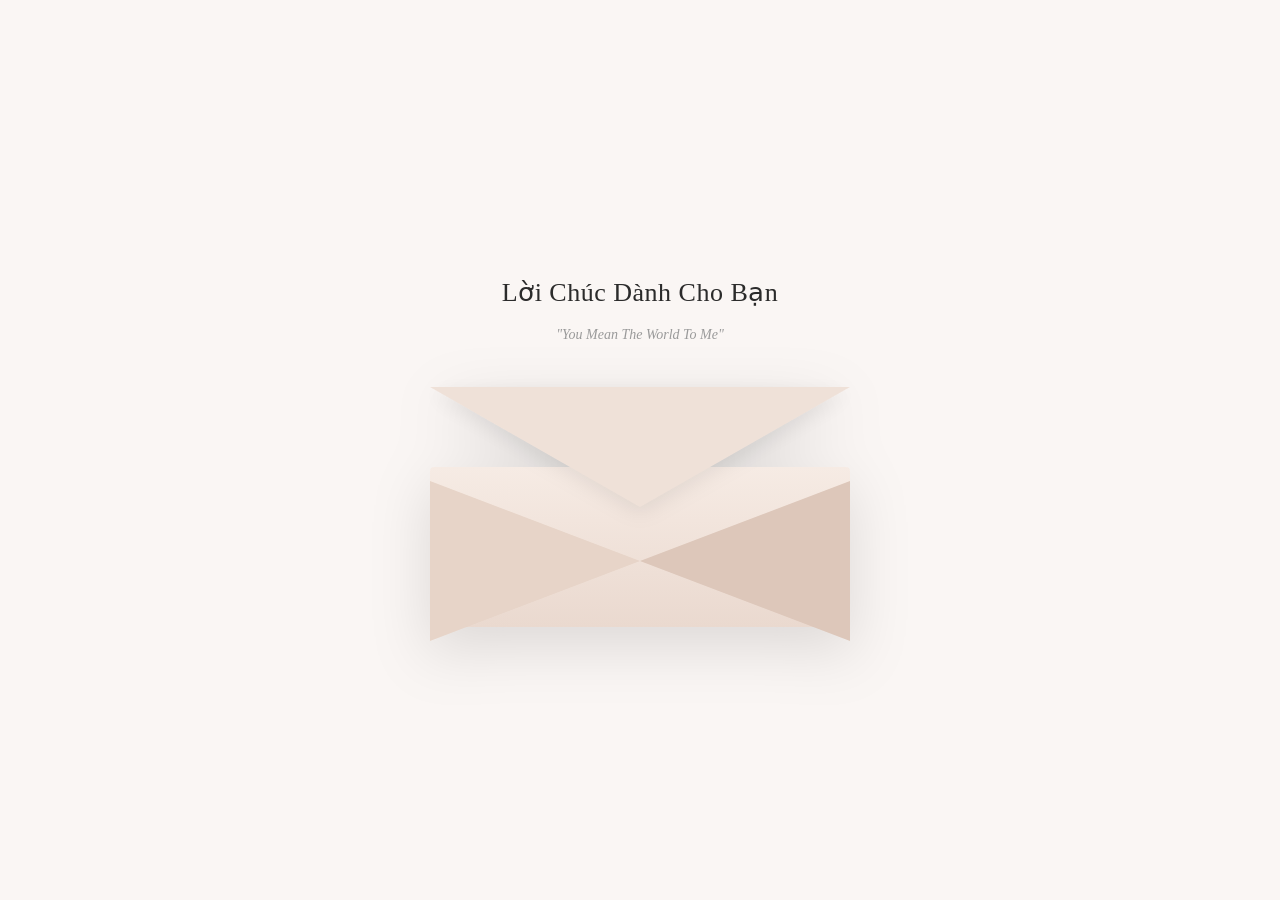
==== wish.html @ 465d6212 "coding" ====
<!-- src/html/index.html -->
<!DOCTYPE html>
<html lang="en">
	<head>
		<meta charset="UTF-8" />
		<meta name="viewport" content="width=device-width, initial-scale=1.0" />
		<title>Document</title>

		<link rel="preconnect" href="https://fonts.googleapis.com" />
		<link rel="preconnect" href="https://fonts.gstatic.com" crossorigin />
		<link href="https://fonts.googleapis.com/css2?family=Montserrat:ital,wght@0,100..900;1,100..900&display=swap" rel="stylesheet" />

		<link rel="stylesheet" href="/assets/css/vendor.css" />
		<!-- Thêm vendor.css -->
		<link rel="stylesheet" href="/assets/css/main.css" />
		<!-- style.css -->
	</head>

	<body>
		<!-- Include header -->
		<header></header>

		<!-- Main content of the page -->
		<main>
			<!-- Main content -->

			<div class="lv_wish_pageWrapper">
				<div class="lv_wish_container">
					<!-- Title -->
					<div class="lv_wish_title">
						<div class="lv_wish_titleMain">Lời Chúc Dành Cho Bạn</div>
						<div class="lv_wish_titleQuote">"You Mean The World To Me"</div>
					</div>

					<!-- Message -->
					<div class="lv_wish_message">
						<!-- Toggle -->
						<input type="checkbox" id="lv_wish_toggle" class="lv_wish_toggle" />

						<!-- Envelope -->
						<label for="lv_wish_toggle" class="lv_wish_envelope">
							<!-- Back -->
							<div class="lv_wish_envelopeBack"></div>

							<!-- Side triangles -->
							<div class="lv_wish_envelopeLeft"></div>
							<div class="lv_wish_envelopeRight"></div>

							<!-- Top flap -->
							<div class="lv_wish_envelopeFlap"></div>

							<!-- Letter -->
							<div class="lv_wish_letter">
								<div class="lv_wish_letterTo">Gửi: My Love</div>

								<div class="lv_wish_letterContent">
									Chúc em một ngày mới thật ngọt ngào, tràn đầy niềm vui<br />
									và hạnh phúc. Luôn yêu em!
								</div>

								<div class="lv_wish_letterSign">— Anh Yêu</div>
							</div>
						</label>
					</div>
				</div>
			</div>
		</main>

		<!-- Include footer -->
		<footer></footer>

		<script src="/assets/js/vendor.js"></script>
		<!-- vendor.js -->
		<script src="/assets/js/main.js"></script>
		<!-- main.js -->
	</body>
</html>
---- assets/css/main.css ----
body {
	line-height: 1.5;
	font-size: 16px;
	font-family: "Montserrat", sans-serif;
	font-size: 400;
	color: #231f20;
}

.lv_pageWrapper_container {
	background-color: #fef6fa;
}

.lv_loveForm_wrapper {
	background-color: #ffffff;
	border-radius: 16px;
	padding: 32px 28px;
	box-shadow: 0 12px 32px rgba(0, 0, 0, 0.08);
	display: grid;
	row-gap: 24px;
}

/* Header */
.lv_loveForm_header {
	text-align: center;
}

/* Intro */
.lv_loveForm_intro {
	text-align: center;
}

.lv_loveForm_introTitle {
	font-size: 24px;
	margin: 0px;
	font-weight: 600;
	color: #231f20;
}

/* Form */
.lv_loveForm_form {
	display: grid;
	row-gap: 18px;
}

.lv_loveForm_fieldGroup {
	display: grid;
	row-gap: 6px;
}

.lv_loveForm_labelReceiver,
.lv_loveForm_labelSender,
.lv_loveForm_labelMessage {
	font-size: 16px;
	color: #231f20;
	font-weight: 500;
}

.lv_loveForm_inputReceiver,
.lv_loveForm_inputSender {
	height: 48px;
	padding: 0 16px;
	font-size: 16px;
	border-radius: 8px;
	border: 2px solid #f9d3e0;
	outline: none !important;
}

.lv_loveForm_inputReceiver:focus,
.lv_loveForm_inputSender:focus,
.lv_loveForm_textareaMessage:focus {
	border: 2px solid #ffe5d6 !important;
}

.lv_loveForm_textareaMessage {
	height: 120px;
	padding: 10px 16px;
	font-size: 16px;
	border-radius: 8px;
	border: 2px solid #f9d3e0;
	resize: none;
	outline: none !important;
}

.lv_loveForm_charCount {
	font-size: 11px;
	color: #aaaaaa;
	text-align: right;
}

/* Button */
.lv_loveForm_submitButton {
	height: 48px;
	border-radius: 24px;
	border: none;
	background-color: #ffe5d6 !important;
	font-size: 16px;
	color: #231f20 !important;
	cursor: pointer;
	font-weight: 500;
	transition: all 0.3s;
}

.lv_loveForm_submitButton:hover {
	background-color: #f9d3e0 !important;
}

.lv_loveForm_header_img {
	width: 100px;
	height: auto;
}

.lv_cardPreview_container {
	display: grid;
	place-items: center;
	border-radius: 16px;
}

.lv_cardPreview_card {
	width: 100%;
	min-height: 420px;
	display: grid;
	place-items: center;
	border-radius: 16px;
	box-shadow: 0px 20px 40px rgba(0, 0, 0, 0.08);
	background: radial-gradient(circle at 50% 50%, rgba(255, 255, 255, 0.35) 0%, rgba(255, 255, 255, 0.2) 45%, rgba(255, 255, 255, 0) 75%), linear-gradient(135deg, #fefcfc 0%, #fcebed 32%, #f7dde5 52%, #fce8dc 72%, #fff6f2 100%);
}

.lv_cardPreview_border {
	width: calc(100% - 40px);
	height: calc(100% - 40px);
	border: 1px solid #e6cfa5;
	display: grid;
	place-items: center;
	border-radius: 16px;
}

.lv_cardPreview_content {
	width: 100%;
	display: grid;
	grid-template-rows: auto auto auto auto;
	justify-items: center;
	row-gap: 16px;
	text-align: center;
	padding: 24px 32px;
}

.lv_cardPreview_title {
	font-size: 26px;
	font-weight: 500;
	color: #231f20;
	margin: 0;
}

.lv_cardPreview_divider {
	width: 36px;
	height: 1px;
	background-color: #e6cfa5;
}

.lv_cardPreview_message {
	font-size: 18px;
	color: #6b7280;
	margin: 0;
}

.lv_cardPreview_signature {
	font-size: 16px;
	font-weight: 500;
	color: #231f20;
	margin-top: 12px;
}

.lv_cardPreview_label {
	font-size: 14px;
	font-weight: 500;
	letter-spacing: 2px;
	text-transform: uppercase;
	color: #b6b6b6;
	margin-bottom: 20px;
	display: block;
	text-align: center;
}

.lv_cardPreview_wrapper {
	padding-top: 80px;
}

/* wish */
body {
    margin: 0;
    background-color: #faf6f4;
    font-family: "Times New Roman", serif;
}

/* Page wrapper */
.lv_wish_pageWrapper {
    min-height: 100vh;
    display: grid;
    justify-content: center;
    align-items: center;
}

/* Main container */
.lv_wish_container {
    width: 820px;
    display: grid;
    justify-items: center;
    row-gap: 42px;
}

/* Title */
.lv_wish_title {
    display: grid;
    justify-items: center;
    row-gap: 12px;
}

.lv_wish_titleMain {
    font-size: 26px;
    color: #2b2b2b;
    letter-spacing: 0.5px;
}

.lv_wish_titleQuote {
    font-size: 14px;
    font-style: italic;
    color: #9a9a9a;
}

/* Message block */
.lv_wish_message {
    display: grid;
    justify-content: center;
}

/* Toggle checkbox */
.lv_wish_toggle {
    display: none;
}

/* Envelope wrapper */
.lv_wish_envelope {
    position: relative;
    width: 420px;
    height: 240px;
    cursor: pointer;
    filter: drop-shadow(0 18px 30px rgba(0, 0, 0, 0.12));
}

/* Envelope back */
.lv_wish_envelopeBack {
    position: absolute;
    bottom: 0;
    left: 0;
    width: 100%;
    height: 160px;
    background: linear-gradient(
        to bottom,
        #f6ebe4,
        #ead9cf
    );
    border-radius: 4px;
    z-index: 1;
}

/* Envelope left */
.lv_wish_envelopeLeft {
    position: absolute;
    bottom: -14px;
    left: 0;
    width: 0;
    height: 0;
    border-left: 210px solid #e7d4c8;
    border-top: 80px solid transparent;
    border-bottom: 80px solid transparent;
    z-index: 2;
}

/* Envelope right */
.lv_wish_envelopeRight {
    position: absolute;
    bottom: -14px;
    right: 0;
    width: 0;
    height: 0;
    border-right: 210px solid #ddc7ba;
    border-top: 80px solid transparent;
    border-bottom: 80px solid transparent;
    z-index: 2;
}

/* Envelope top flap */
.lv_wish_envelopeFlap {
    position: absolute;
    top: 0;
    left: 0;
    width: 0;
    height: 0;
    border-left: 210px solid transparent;
    border-right: 210px solid transparent;
    border-top: 120px solid #efe1d8;
    transform-origin: top center;
    transition: transform 0.9s cubic-bezier(0.4, 0, 0.2, 1);
    z-index: 4;
    filter: drop-shadow(0 6px 10px rgba(0,0,0,0.08));
}

/* Letter */
.lv_wish_letter {
    position: absolute;
    bottom: 18px;
    left: 50%;
    width: 360px;
    padding: 32px 30px;
    transform: translateX(-50%) translateY(120px);
    background-color: #fffdfb;
    border-radius: 3px;
    box-shadow:
        0 8px 16px rgba(0,0,0,0.08),
        0 20px 40px rgba(0,0,0,0.12);
    display: grid;
    row-gap: 20px;
    opacity: 0;
    transition:
        transform 0.9s cubic-bezier(0.4, 0, 0.2, 1),
        opacity 0.6s ease;
    z-index: 3;
}

/* Letter content */
.lv_wish_letterTo {
    font-size: 15px;
    color: #6b6b6b;
}

.lv_wish_letterContent {
    font-size: 16px;
    line-height: 26px;
    text-align: center;
    color: #3f3f3f;
}

.lv_wish_letterSign {
    font-size: 15px;
    text-align: center;
    color: #5a5a5a;
}

/* Open state */
.lv_wish_toggle:checked + .lv_wish_envelope .lv_wish_envelopeFlap {
    transform: rotateX(-180deg);
}

.lv_wish_toggle:checked + .lv_wish_envelope .lv_wish_letter {
    transform: translateX(-50%) translateY(0);
    opacity: 1;
}
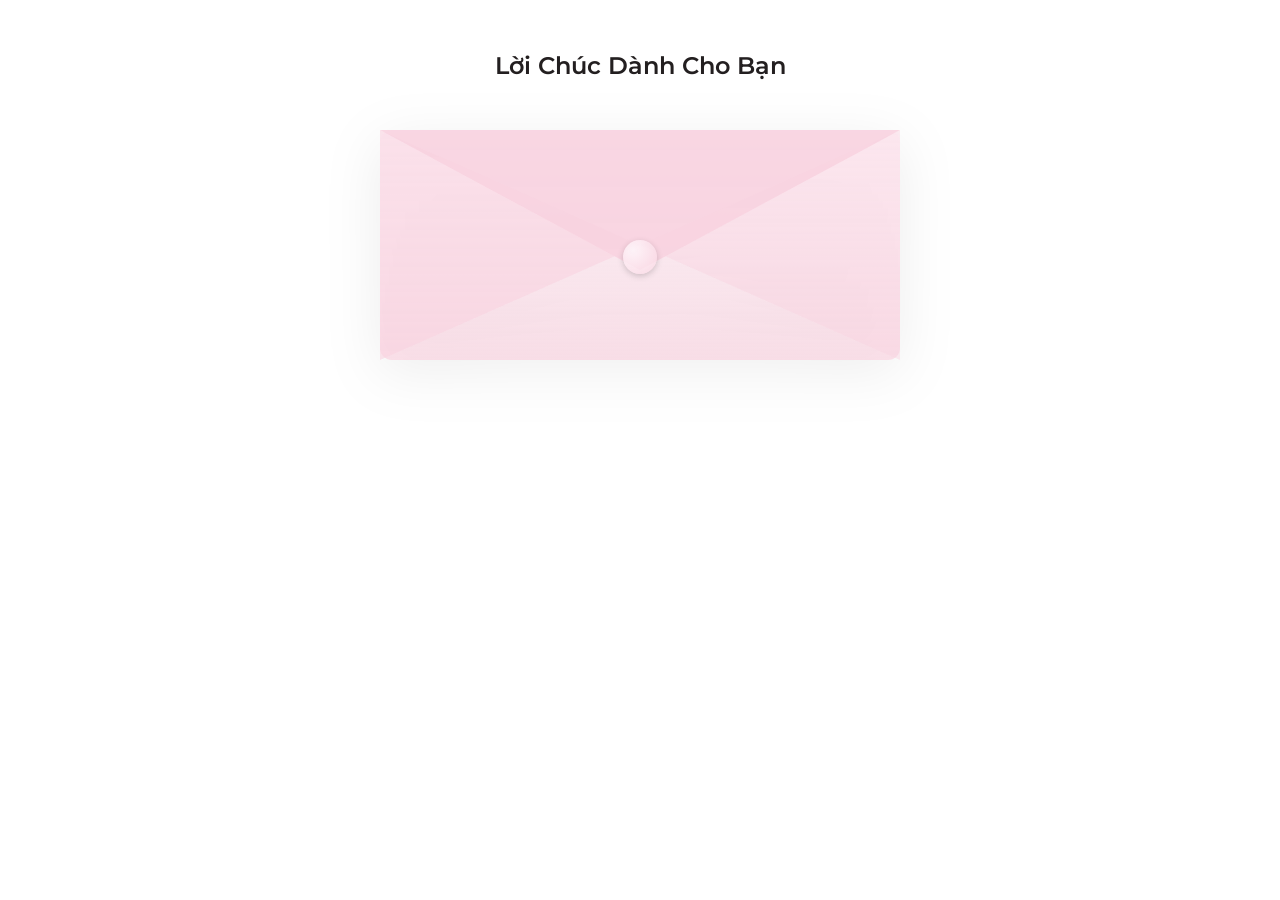
==== commit 54f3b2e8: "coding" ====
--- a/wish.html
+++ b/wish.html
@@ -1,5 +1,5 @@
 <!-- src/html/index.html -->
-<!DOCTYPE html>
+<!doctype html>
 <html lang="en">
 	<head>
 		<meta charset="UTF-8" />
@@ -23,44 +23,46 @@
 		<!-- Main content of the page -->
 		<main>
 			<!-- Main content -->
+			<div class="container py-5">
+				<div class="lv_wish_pageWrapper">
+					<div class="lv_wish_container">
+						<!-- Title -->
+						<div class="lv_wish_title">
+							<div class="lv_wish_titleMain">Lời Chúc Dành Cho Bạn</div>
+						</div>
 
-			<div class="lv_wish_pageWrapper">
-				<div class="lv_wish_container">
-					<!-- Title -->
-					<div class="lv_wish_title">
-						<div class="lv_wish_titleMain">Lời Chúc Dành Cho Bạn</div>
-						<div class="lv_wish_titleQuote">"You Mean The World To Me"</div>
-					</div>
+						<!-- Message -->
+						<div class="lv_wish_message">
+							<!-- Toggle -->
+							<input type="checkbox" id="lv_wish_toggle" class="lv_wish_toggle" />
 
-					<!-- Message -->
-					<div class="lv_wish_message">
-						<!-- Toggle -->
-						<input type="checkbox" id="lv_wish_toggle" class="lv_wish_toggle" />
+							<!-- Envelope -->
+							<label for="lv_wish_toggle" class="lv_wish_envelope">
+								<!-- Back -->
+								<div class="lv_wish_envelopeBack"></div>
 
-						<!-- Envelope -->
-						<label for="lv_wish_toggle" class="lv_wish_envelope">
-							<!-- Back -->
-							<div class="lv_wish_envelopeBack"></div>
+								<!-- Side triangles -->
+								<div class="lv_wish_envelopeLeft"></div>
+								<div class="lv_wish_envelopeRight"></div>
 
-							<!-- Side triangles -->
-							<div class="lv_wish_envelopeLeft"></div>
-							<div class="lv_wish_envelopeRight"></div>
+								<!-- Top flap -->
+								<div class="lv_wish_envelopeFlap"></div>
 
-							<!-- Top flap -->
-							<div class="lv_wish_envelopeFlap"></div>
+								<!-- Letter -->
+								<div class="lv_wish_letter">
+									<div class="lv_wish_letterTo">Gửi: My Love</div>
 
-							<!-- Letter -->
-							<div class="lv_wish_letter">
-								<div class="lv_wish_letterTo">Gửi: My Love</div>
+									<div class="lv_wish_letterContent">
+										Chúc em một ngày mới thật ngọt ngào, tràn đầy niềm vui<br />
+										và hạnh phúc. Luôn yêu em!
+									</div>
 
-								<div class="lv_wish_letterContent">
-									Chúc em một ngày mới thật ngọt ngào, tràn đầy niềm vui<br />
-									và hạnh phúc. Luôn yêu em!
+									<div class="lv_wish_letterSign">— Anh Yêu</div>
 								</div>
 
-								<div class="lv_wish_letterSign">— Anh Yêu</div>
-							</div>
-						</label>
+								<div class="lv_wish_envelopeSeal"></div>
+							</label>
+						</div>
 					</div>
 				</div>
 			</div>
--- a/assets/css/main.css
+++ b/assets/css/main.css
@@ -185,173 +185,243 @@
 	padding-top: 80px;
 }
 
-/* wish */
-body {
-    margin: 0;
-    background-color: #faf6f4;
-    font-family: "Times New Roman", serif;
-}
-
-/* Page wrapper */
 .lv_wish_pageWrapper {
-    min-height: 100vh;
-    display: grid;
-    justify-content: center;
-    align-items: center;
-}
-
-/* Main container */
+	display: grid;
+	place-items: center;
+}
+
 .lv_wish_container {
-    width: 820px;
-    display: grid;
-    justify-items: center;
-    row-gap: 42px;
-}
-
-/* Title */
+	display: grid;
+	justify-items: center;
+	row-gap: 16px;
+}
+
+/* ===== TITLE ===== */
 .lv_wish_title {
-    display: grid;
-    justify-items: center;
-    row-gap: 12px;
+	text-align: center;
 }
 
 .lv_wish_titleMain {
-    font-size: 26px;
-    color: #2b2b2b;
-    letter-spacing: 0.5px;
-}
-
-.lv_wish_titleQuote {
-    font-size: 14px;
-    font-style: italic;
-    color: #9a9a9a;
-}
-
-/* Message block */
-.lv_wish_message {
-    display: grid;
-    justify-content: center;
-}
-
-/* Toggle checkbox */
+	font-size: 24px;
+	margin: 0px;
+	font-weight: 600;
+	color: #231f20;
+}
+
+/* ===== TOGGLE ===== */
 .lv_wish_toggle {
-    display: none;
-}
-
-/* Envelope wrapper */
+	display: none;
+}
+
+/* ===== ENVELOPE ===== */
 .lv_wish_envelope {
-    position: relative;
-    width: 420px;
-    height: 240px;
-    cursor: pointer;
-    filter: drop-shadow(0 18px 30px rgba(0, 0, 0, 0.12));
-}
-
-/* Envelope back */
+	position: relative;
+	width: 420px;
+	height: 300px;
+	cursor: pointer;
+	perspective: 1200px;
+	filter: drop-shadow(0 14px 28px rgba(0, 0, 0, 0.08));
+}
+
+/* ===== BODY ===== */
 .lv_wish_envelopeBack {
-    position: absolute;
-    bottom: 0;
-    left: 0;
-    width: 100%;
-    height: 160px;
-    background: linear-gradient(
-        to bottom,
-        #f6ebe4,
-        #ead9cf
-    );
-    border-radius: 4px;
-    z-index: 1;
-}
-
-/* Envelope left */
+	position: absolute;
+	bottom: 0;
+	width: 100%;
+	height: 190px;
+	background: linear-gradient(to bottom, rgba(254, 246, 250, 0.95), rgba(249, 211, 224, 0.7));
+	border-radius: 12px;
+	z-index: 1;
+}
+
+/* ===== SIDE FOLDS ===== */
+.lv_wish_envelopeLeft,
+.lv_wish_envelopeRight {
+	position: absolute;
+	bottom: 0;
+	width: 0;
+	height: 0;
+	border-top: 95px solid transparent;
+	border-bottom: 95px solid transparent;
+	z-index: 2;
+}
+
 .lv_wish_envelopeLeft {
-    position: absolute;
-    bottom: -14px;
-    left: 0;
-    width: 0;
-    height: 0;
-    border-left: 210px solid #e7d4c8;
-    border-top: 80px solid transparent;
-    border-bottom: 80px solid transparent;
-    z-index: 2;
-}
-
-/* Envelope right */
+	left: 0;
+	border-left: 210px solid rgba(249, 211, 224, 0.65);
+}
+
 .lv_wish_envelopeRight {
-    position: absolute;
-    bottom: -14px;
-    right: 0;
-    width: 0;
-    height: 0;
-    border-right: 210px solid #ddc7ba;
-    border-top: 80px solid transparent;
-    border-bottom: 80px solid transparent;
-    z-index: 2;
-}
-
-/* Envelope top flap */
+	right: 0;
+	border-right: 210px solid rgba(249, 211, 224, 0.5);
+}
+
+/* ===== TOP FLAP ===== */
 .lv_wish_envelopeFlap {
-    position: absolute;
-    top: 0;
-    left: 0;
-    width: 0;
-    height: 0;
-    border-left: 210px solid transparent;
-    border-right: 210px solid transparent;
-    border-top: 120px solid #efe1d8;
-    transform-origin: top center;
-    transition: transform 0.9s cubic-bezier(0.4, 0, 0.2, 1);
-    z-index: 4;
-    filter: drop-shadow(0 6px 10px rgba(0,0,0,0.08));
-}
-
-/* Letter */
+	position: absolute;
+	top: 110px;
+	left: 0;
+	width: 0;
+	height: 0;
+	border-left: 210px solid transparent;
+	border-right: 210px solid transparent;
+	border-top: 120px solid rgba(249, 211, 224, 0.6);
+	filter: blur(0.25px);
+	transform-origin: top center;
+	transform-style: preserve-3d;
+	transition: transform 0.9s ease;
+	z-index: 4;
+}
+
+/* ===== LETTER ===== */
 .lv_wish_letter {
-    position: absolute;
-    bottom: 18px;
-    left: 50%;
-    width: 360px;
-    padding: 32px 30px;
-    transform: translateX(-50%) translateY(120px);
-    background-color: #fffdfb;
-    border-radius: 3px;
-    box-shadow:
-        0 8px 16px rgba(0,0,0,0.08),
-        0 20px 40px rgba(0,0,0,0.12);
-    display: grid;
-    row-gap: 20px;
-    opacity: 0;
-    transition:
-        transform 0.9s cubic-bezier(0.4, 0, 0.2, 1),
-        opacity 0.6s ease;
-    z-index: 3;
-}
-
-/* Letter content */
+	position: absolute;
+	bottom: 24px;
+	left: 50%;
+	width: 360px;
+	padding: 32px;
+	transform: translateX(-50%) translateY(140px);
+	background: rgba(254, 246, 250, 0.96);
+	border-radius: 10px;
+	box-shadow: 0 10px 24px rgba(0, 0, 0, 0.06);
+	backdrop-filter: blur(2px);
+	opacity: 0;
+	transition: 0.9s ease;
+	z-index: 20;
+	text-align: center;
+}
+
+/* ===== LETTER TEXT ===== */
 .lv_wish_letterTo {
-    font-size: 15px;
-    color: #6b6b6b;
+	font-size: 15px;
+	color: #9a8f95;
 }
 
 .lv_wish_letterContent {
-    font-size: 16px;
-    line-height: 26px;
-    text-align: center;
-    color: #3f3f3f;
+	font-size: 16px;
+	line-height: 26px;
+	color: #6a5f65;
 }
 
 .lv_wish_letterSign {
-    font-size: 15px;
-    text-align: center;
-    color: #5a5a5a;
-}
-
-/* Open state */
+	font-size: 15px;
+	color: #8a7f85;
+}
+
+/* ===== SEAL ===== */
+.lv_wish_envelopeSeal {
+	position: absolute;
+	bottom: 86px;
+	left: 50%;
+	transform: translateX(-50%);
+	width: 34px;
+	height: 34px;
+	background: radial-gradient(circle at 30% 30%, rgba(254, 246, 250, 0.9), rgba(249, 211, 224, 0.7));
+	border-radius: 50%;
+	box-shadow: 0 2px 6px rgba(0, 0, 0, 0.18);
+	z-index: 5;
+	transition:
+		transform 0.4s ease,
+		opacity 0.3s ease;
+}
+
+/* ===== OPEN STATE ===== */
 .lv_wish_toggle:checked + .lv_wish_envelope .lv_wish_envelopeFlap {
-    transform: rotateX(-180deg);
+	transform: rotateX(-180deg);
 }
 
 .lv_wish_toggle:checked + .lv_wish_envelope .lv_wish_letter {
-    transform: translateX(-50%) translateY(0);
-    opacity: 1;
-}
+	transform: translateX(-50%) translateY(-30px);
+	opacity: 1;
+}
+
+.lv_wish_toggle:checked + .lv_wish_envelope .lv_wish_envelopeSeal {
+	opacity: 0;
+	transform: translateX(-50%) scale(0.6);
+}
+
+/* ============================= */
+/* ===== RESPONSIVE ===== */
+/* ============================= */
+
+@media (min-width: 1000px) {
+	.lv_wish_envelope {
+		width: 520px;
+		height: 360px;
+		transform: translateY(-100px);
+		transition: all 0.8s;
+	}
+
+	.lv_wish_toggle:checked + .lv_wish_envelope {
+		transform: translateY(0px);
+		transition: all 0.8s;
+	}
+
+	.lv_wish_envelopeBack {
+		height: 230px;
+	}
+
+	.lv_wish_envelopeLeft,
+	.lv_wish_envelopeRight {
+		border-top: 115px solid transparent;
+		border-bottom: 115px solid transparent;
+	}
+
+	.lv_wish_envelopeLeft {
+		border-left: 260px solid rgba(249, 211, 224, 0.6);
+	}
+
+	.lv_wish_envelopeRight {
+		border-right: 260px solid rgba(249, 211, 224, 0.45);
+	}
+
+	.lv_wish_envelopeFlap {
+		top: 130px;
+		border-left: 260px solid transparent;
+		border-right: 260px solid transparent;
+		border-top: 140px solid rgba(249, 211, 224, 0.9);
+	}
+}
+
+@media (max-width: 999px) {
+	.lv_wish_envelope {
+		width: 320px;
+		height: 240px;
+		transform: translateY(-60px);
+		transition: all 0.5s;
+	}
+
+	.lv_wish_toggle:checked + .lv_wish_envelope {
+		transform: translateY(0px);
+		transition: all 0.5s;
+	}
+
+	.lv_wish_envelopeBack {
+		height: 150px;
+	}
+
+	.lv_wish_envelopeLeft,
+	.lv_wish_envelopeRight {
+		border-top: 75px solid transparent;
+		border-bottom: 75px solid transparent;
+	}
+
+	.lv_wish_envelopeLeft {
+		border-left: 160px solid rgba(249, 211, 224, 0.6);
+	}
+
+	.lv_wish_envelopeRight {
+		border-right: 160px solid rgba(249, 211, 224, 0.45);
+	}
+
+	.lv_wish_envelopeFlap {
+		top: 90px;
+		border-left: 160px solid transparent;
+		border-right: 160px solid transparent;
+		border-top: 100px solid rgba(249, 211, 224, 0.9);
+	}
+
+	.lv_wish_envelopeSeal {
+		bottom: 42px;
+	}
+}
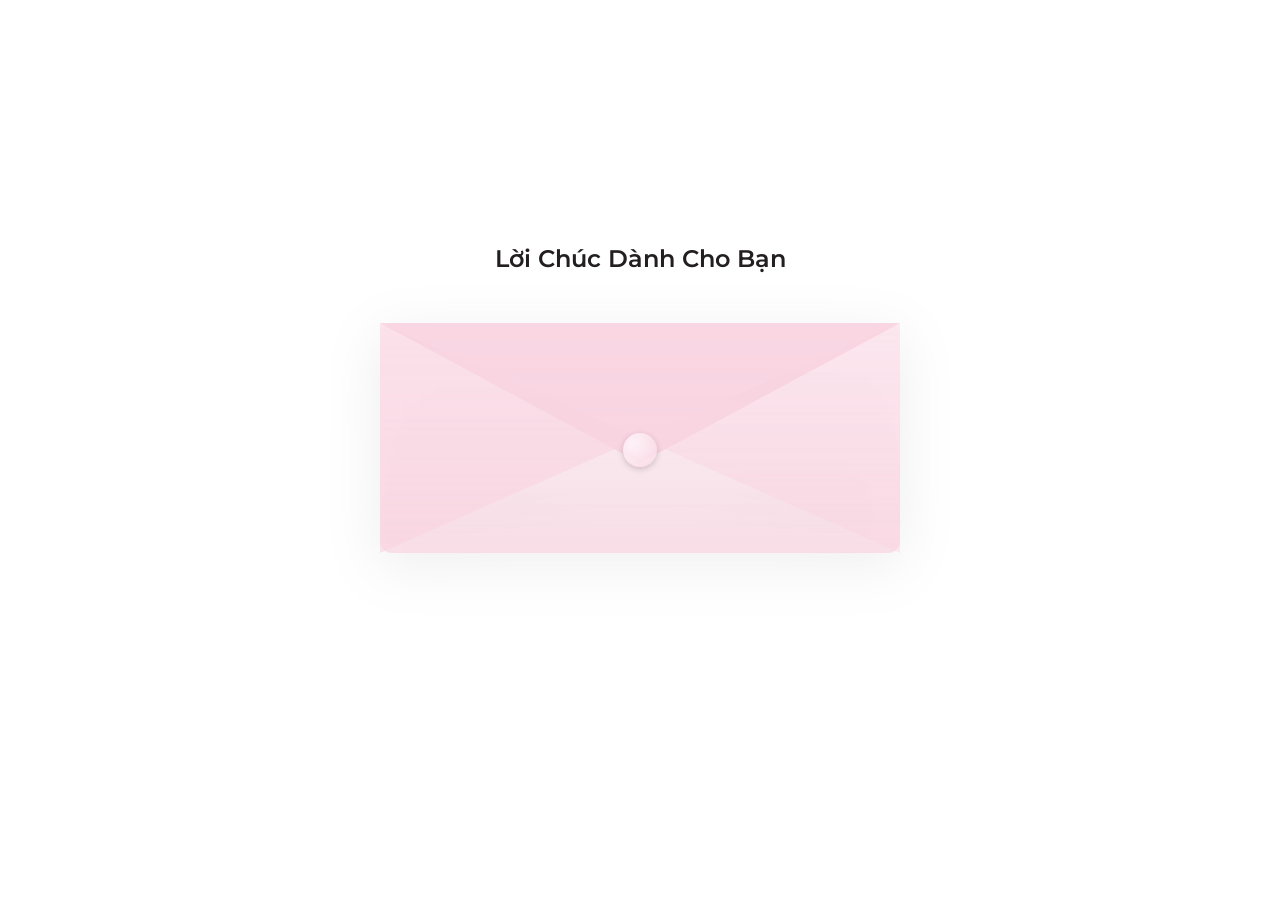
==== commit bcf11eeb: "coding" ====
--- a/wish.html
+++ b/wish.html
@@ -20,10 +20,41 @@
 		<!-- Include header -->
 		<header></header>
 
+		<script src="/assets/js/animate-heart-canvas-browser.js"></script>
+		<script>
+			let queryData = getSearchData();
+			console.log(queryData);
+			let animateHeartCanvas = new AnimateHeartCanvas(Number(queryData.hMin), Number(queryData.hMax), Number(queryData.countHeart), Number(queryData.sizeMin), Number(queryData.sizeMax), queryData.bgColor);
+
+			/****************************
+			 *
+			 *  获取地址栏get数据
+			 *
+			 *  - 有值的时候返回一个包含所有参数的对象
+			 *  - 无值的时候，返回 `false`
+			 *
+			 ****************************/
+
+			function getSearchData() {
+				let searchString = location.search;
+				if (searchString) {
+					let obj = {};
+					searchString = searchString.substring(1, searchString.length);
+					let tempArray = searchString.split("&");
+					tempArray.forEach((item) => {
+						obj[item.split("=")[0]] = decodeURIComponent(item.split("=")[1]);
+					});
+					return obj;
+				} else {
+					return false;
+				}
+			}
+		</script>
+
 		<!-- Main content of the page -->
 		<main>
 			<!-- Main content -->
-			<div class="container py-5">
+			<div class="container">
 				<div class="lv_wish_pageWrapper">
 					<div class="lv_wish_container">
 						<!-- Title -->
@@ -53,8 +84,7 @@
 									<div class="lv_wish_letterTo">Gửi: My Love</div>
 
 									<div class="lv_wish_letterContent">
-										Chúc em một ngày mới thật ngọt ngào, tràn đầy niềm vui<br />
-										và hạnh phúc. Luôn yêu em!
+										Lorem ipsum dolor sit amet consectetur adipisicing elit. In quo repellat esse consequatur architecto odio eligendi accusantium, dolore nobis perferendis eveniet non ipsum quia porro deleniti. Culpa, delectus expedita? Rem!
 									</div>
 
 									<div class="lv_wish_letterSign">— Anh Yêu</div>
@@ -71,6 +101,12 @@
 		<!-- Include footer -->
 		<footer></footer>
 
+		<style>
+			canvas {
+				opacity: 0.08;
+			}
+		</style>
+
 		<script src="/assets/js/vendor.js"></script>
 		<!-- vendor.js -->
 		<script src="/assets/js/main.js"></script>
--- a/assets/css/main.css
+++ b/assets/css/main.css
@@ -186,14 +186,18 @@
 }
 
 .lv_wish_pageWrapper {
-	display: grid;
-	place-items: center;
+	display: flex;
+	flex-direction: column;
+	min-height: 100vh;
+	justify-content: center;
 }
 
 .lv_wish_container {
 	display: grid;
 	justify-items: center;
 	row-gap: 16px;
+	margin-top: 48px;
+	margin-bottom: 48px;
 }
 
 /* ===== TITLE ===== */
@@ -279,9 +283,8 @@
 	bottom: 24px;
 	left: 50%;
 	width: 360px;
-	padding: 32px;
+	padding: 32px 24px;
 	transform: translateX(-50%) translateY(140px);
-	background: rgba(254, 246, 250, 0.96);
 	border-radius: 10px;
 	box-shadow: 0 10px 24px rgba(0, 0, 0, 0.06);
 	backdrop-filter: blur(2px);
@@ -289,22 +292,30 @@
 	transition: 0.9s ease;
 	z-index: 20;
 	text-align: center;
+	display: flex;
+	flex-direction: column;
+	gap: 24px;
+	background-color: #fff;
 }
 
 /* ===== LETTER TEXT ===== */
 .lv_wish_letterTo {
-	font-size: 15px;
+	font-size: 12px;
 	color: #9a8f95;
 }
 
 .lv_wish_letterContent {
-	font-size: 16px;
-	line-height: 26px;
-	color: #6a5f65;
+	font-size: 14px;
+	color: #231f20;
+	font-style: italic;
+	display: -webkit-box;
+	-webkit-line-clamp: 5; /* số dòng tối đa */
+	-webkit-box-orient: vertical;
+	overflow: hidden;
 }
 
 .lv_wish_letterSign {
-	font-size: 15px;
+	font-size: 12px;
 	color: #8a7f85;
 }
 
@@ -424,4 +435,8 @@
 	.lv_wish_envelopeSeal {
 		bottom: 42px;
 	}
-}
+
+	.lv_wish_toggle:checked + .lv_wish_envelope .lv_wish_letter {
+		transform: translateX(-50%) translateY(79px);
+	}
+}
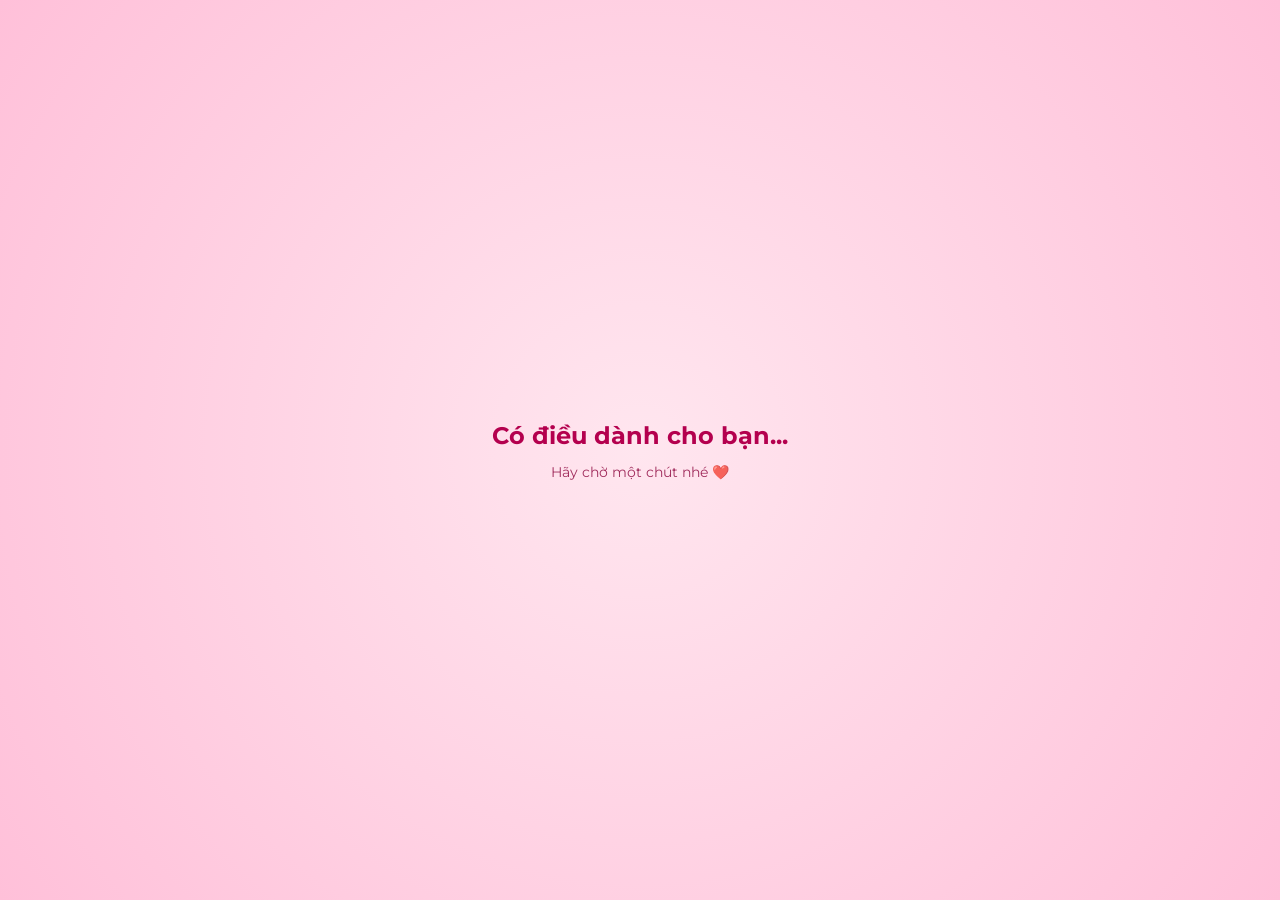
==== commit e882e9b8: "coding" ====
--- a/wish.html
+++ b/wish.html
@@ -53,6 +53,12 @@
 
 		<!-- Main content of the page -->
 		<main>
+			<div class="lv_revealOverlay">
+				<div class="lv_revealContent">
+					<div class="lv_revealText">Có điều dành cho bạn...</div>
+					<div class="lv_revealSub">Hãy chờ một chút nhé ❤️</div>
+				</div>
+			</div>
 			<!-- Main content -->
 			<div class="container">
 				<div class="lv_wish_pageWrapper">
@@ -83,9 +89,7 @@
 								<div class="lv_wish_letter">
 									<div class="lv_wish_letterTo">Gửi: My Love</div>
 
-									<div class="lv_wish_letterContent">
-										Lorem ipsum dolor sit amet consectetur adipisicing elit. In quo repellat esse consequatur architecto odio eligendi accusantium, dolore nobis perferendis eveniet non ipsum quia porro deleniti. Culpa, delectus expedita? Rem!
-									</div>
+									<div class="lv_wish_letterContent">Lorem ipsum dolor sit amet consectetur adipisicing elit. In quo repellat esse consequatur architecto odio eligendi accusantium, dolore nobis perferendis eveniet non ipsum quia porro deleniti. Culpa, delectus expedita? Rem!</div>
 
 									<div class="lv_wish_letterSign">— Anh Yêu</div>
 								</div>
@@ -105,11 +109,66 @@
 			canvas {
 				opacity: 0.08;
 			}
+
+			.lv_revealOverlay {
+				position: fixed;
+				inset: 0;
+				background: radial-gradient(circle, #ffe6ef, #ffc0d9);
+				z-index: 9999;
+				display: flex;
+				align-items: center;
+				justify-content: center;
+				transition:
+					opacity 1.2s ease,
+					visibility 1.2s ease;
+			}
+
+			.lv_revealOverlay.hide {
+				opacity: 0;
+				visibility: hidden;
+			}
+
+			.lv_revealContent {
+				text-align: center;
+				animation: fadeUp 1.5s ease;
+			}
+
+			.lv_revealText {
+				font-size: 24px;
+				font-weight: 700;
+				color: #b4004e;
+			}
+
+			.lv_revealSub {
+				margin-top: 8px;
+				font-size: 14px;
+				color: #8a003a;
+				opacity: 0.8;
+			}
+
+			@keyframes fadeUp {
+				from {
+					opacity: 0;
+					transform: translateY(12px);
+				}
+				to {
+					opacity: 1;
+					transform: translateY(0);
+				}
+			}
 		</style>
 
 		<script src="/assets/js/vendor.js"></script>
 		<!-- vendor.js -->
 		<script src="/assets/js/main.js"></script>
 		<!-- main.js -->
+
+		<script>
+			jQuery(function ($) {
+				setTimeout(function () {
+					$(".lv_revealOverlay").addClass("hide");
+				}, 3000);
+			});
+		</script>
 	</body>
 </html>
